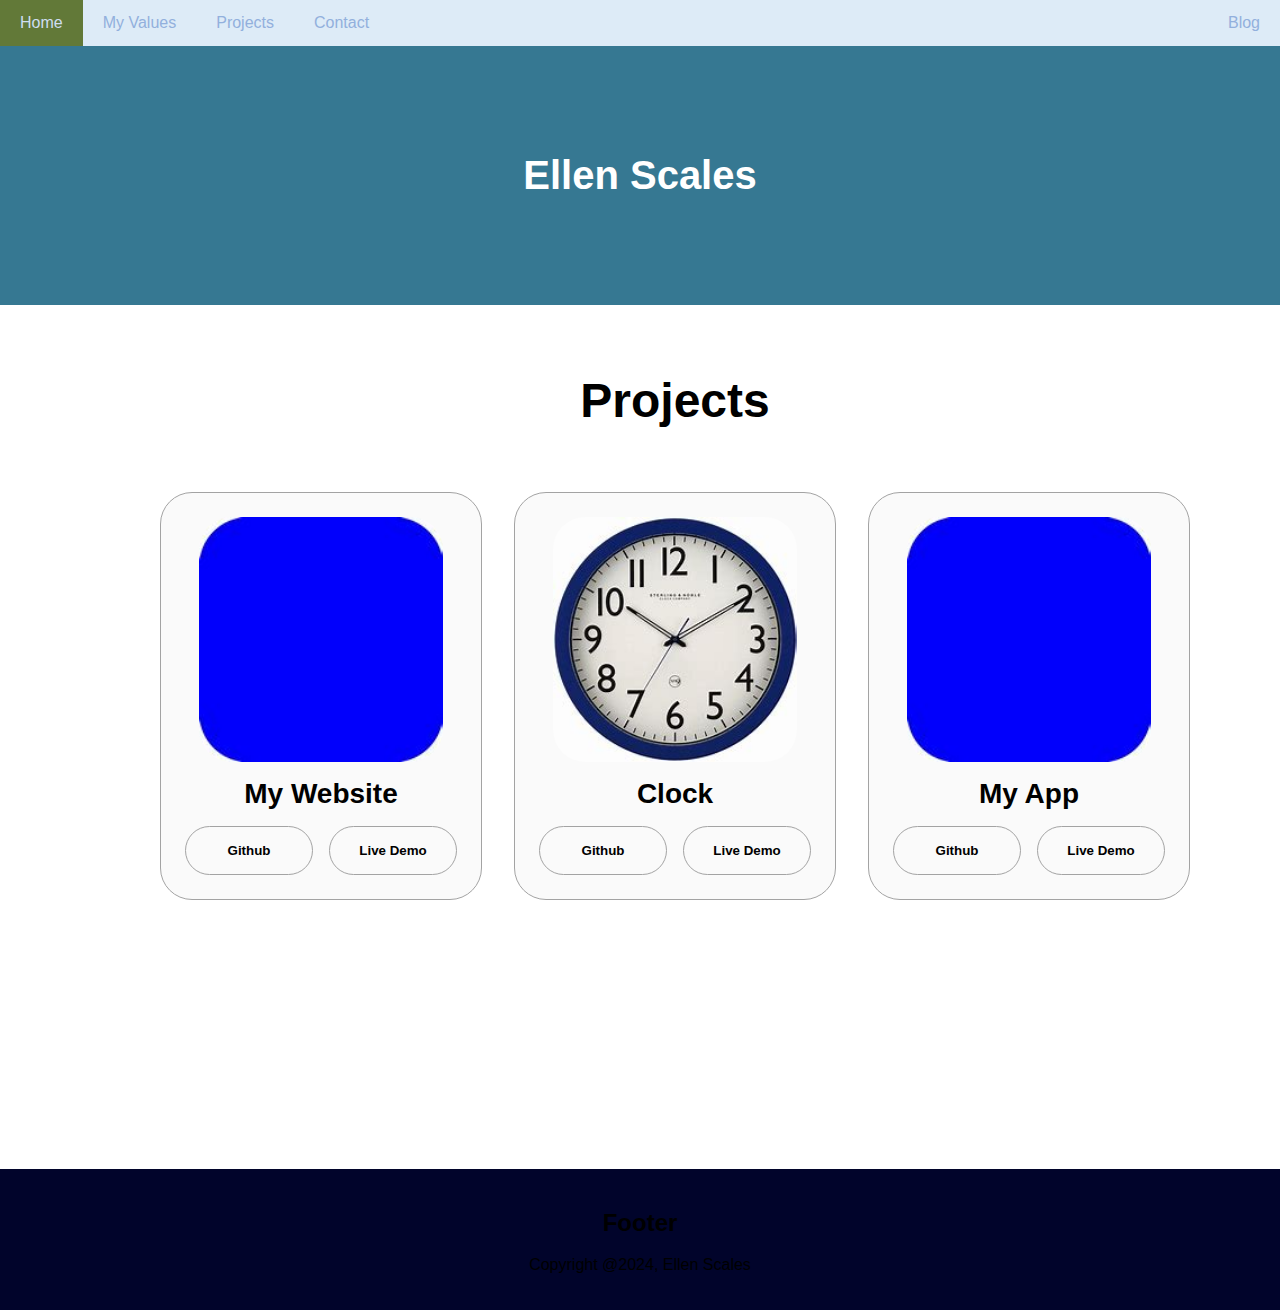
==== project.html @ f71c0705 "Completed website" ====
<!DOCTYPE html>
<html lang="en">
<head>
    <meta charset="UTF-8">
    <meta name="viewport" content="width=device-width, initial-scale=1.0">
    <link rel="stylesheet" href="./project.css">
    <title>My Projects</title>
</head>
<body>
    <div class="navbar">
        <a href="./index.html">Home</a>
        <a href="./values.html">My Values</a>
        <a href="./project.html">Projects</a>
        <a href="./contact.html">Contact</a>
        <a href="#" class="right">Blog</a>
    </div>
    
    <div class="header">
        <h1>Ellen Scales</h1>
    </div>

    <div class="section-container">

    <section id="projects">
        <h1 class="title">Projects</h1>
        <div class="experience-details-container">
          <div class="about-containers">
            <div class="details-container color-container">
              <div class="article-container">
                <img src="blue.jpg" alt="Project 1" class="project-img" />
              </div>
              <h2 class="experience-sub-title project-title">My Website</h2>
              <div class="btn-container">
                <button class="btn btn-color-2 project-btn" onclick="location.href='#'">
                  Github
                </button>
                <button class="btn btn-color-2 project-btn" onclick="location.href='#'">
                  Live Demo
                </button>
              </div>
            </div>
            <div class="details-container color-container">
              <div class="article-container">
                <img src="clock.jpg" alt="Project 2" class="project-img" />
              </div>
              <h2 class="experience-sub-title project-title">Clock</h2>
              <div class="btn-container">
                <button class="btn btn-color-2 project-btn" onclick="location.href='#'">
                  Github
                </button>
                <button class="btn btn-color-2 project-btn" onclick="location.href='#'">
                  Live Demo
                </button>
              </div>
            </div>
            <div class="details-container color-container">
              <div class="article-container">
                <img src="blue.jpg" alt="Project 3" class="project-img" />
              </div>
              <h2 class="experience-sub-title project-title">My App</h2>
              <div class="btn-container">
                <button class="btn btn-color-2 project-btn" onclick="location.href='#'">
                  Github
                </button>
                <button class="btn btn-color-2 project-btn" onclick="location.href='#'">
                  Live Demo
                </button>
              </div>
            </div>
          </div>
        </div>
       
      </section>

    </div>

    <div class="footer">
        <h2>Footer</h2>
        <p>
          Copyright @2024, Ellen Scales
        </p>
      </div>
</body>
</html>
---- project.css ----
* {
    box-sizing: border-box;
  }
  
  body {
    font-family: "Poppins", sans-serif;
    margin: 0;
  }
  


/* Header/logo Title */
.header {
    padding: 80px;
    text-align: center;
    background: #367892;
    color: white;
  }
  
  /* Increase the font size of the heading */
  .header h1 {
    font-size: 40px;
  }
  
  /* Style the top navigation bar */
  .navbar {
    overflow: hidden;
    background-color:  rgb(221, 235, 247);
  }
  
  /* Style the navigation bar links */
  .navbar a {
    float: left;
    display: block;
    color: rgb(146, 176, 221);
    text-align: center;
    padding: 14px 20px;
    text-decoration: none;
  }
  
  /* Right-aligned link */
  .navbar a.right {
    float: right;
  }
  
  /* Change color on hover */
  .navbar a:hover {
    background-color: rgb(98, 121, 56);
    color: rgb(207, 222, 241);
  }
  

/* SECTIONS */

section {
    padding-top: 4vh;
    height: 96vh;
    margin: 0 10rem;
    box-sizing: border-box;
    min-height: fit-content;
  }
  
  .section-container {
    display: flex;
    /* width: 400px; */
    /* height: 1000px; */
  }
  
  /* PROFILE SECTION */
  
  #profile {
    display: flex;
    justify-content: center;
    gap: 5rem;
    height: 80vh;
  }
  
  .section__pic-container {
    display: flex;
    height: 400px;
    width: 400px;
    margin: auto 0;
  }
  
  .section__text {
    align-self: center;
    text-align: center;
  }
  
  .section__text p {
    font-weight: 600;
  }
  
  .section__text__p1 {
    text-align: center;
  }
  
  .section__text__p2 {
    font-size: 1.75rem;
    margin-bottom: 1rem;
  }
  
  .title {
    font-size: 3rem;
    text-align: center;
  }
  
  #socials-container {
    display: flex;
    justify-content: center;
    margin-top: 1rem;
    gap: 1rem;
  }
  
  /* ICONS */
  
  .icon {
    cursor: pointer;
    height: 2rem;
  }
  
  /* BUTTONS */
  
  .btn-container {
    display: flex;
    justify-content: center;
    gap: 1rem;
  }
  
  .btn {
    font-weight: 600;
    transition: all 300ms ease;
    padding: 1rem;
    width: 8rem;
    border-radius: 2rem;
  }
  
  .btn-color-1,
  .btn-color-2 {
    border: rgb(53, 53, 53) 0.1rem solid;
  }
  
  .btn-color-1:hover,
  .btn-color-2:hover {
    cursor: pointer;
  }
  
  .btn-color-1,
  .btn-color-2:hover {
    background: rgb(53, 53, 53);
    color: white;
  }
  
  .btn-color-1:hover {
    background: rgb(0, 0, 0);
  }
  
  .btn-color-2 {
    background: none;
  }
  
  .btn-color-2:hover {
    border: rgb(255, 255, 255) 0.1rem solid;
  }
  
  .btn-container {
    gap: 1rem;
  }
  
  /* ABOUT SECTION */
  
  #about {
    position: relative;
  }
  
  .about-containers {
    gap: 2rem;
    margin-bottom: 2rem;
    margin-top: 2rem;
  }
  
  .about-details-container {
    justify-content: center;
    flex-direction: column;
  }
  
  .about-containers,
  .about-details-container {
    display: flex;
    /* height: 200px; */
  }
  
  .about-pic {
    border-radius: 2rem;
  }
  
  .arrow {
    position: absolute;
    right: -5rem;
    bottom: 2.5rem;
  }
  
  .details-container {
    padding: 1.5rem;
    flex: 1;
    background: white;
    border-radius: 2rem;
    border: rgb(53, 53, 53) 0.1rem solid;
    border-color: rgb(163, 163, 163);
    text-align: center;
  }
  
  .section-container {
    gap: 4rem;
    height: 80%;
  }
  
  .section__pic-container {
    height: 400px;
    width: 400px;
    margin: auto 0;
  }
  
  /* EXPERIENCE SECTION */
  
  #experience {
    position: relative;
  }
  
  .experience-sub-title {
    color: rgb(85, 85, 85);
    font-weight: 600;
    font-size: 1.75rem;
    margin-bottom: 2rem;
  }
  
  .experience-details-container {
    display: flex;
    justify-content: center;
    flex-direction: column;
  }
  
  .article-container {
    display: flex;
    text-align: initial;
    flex-wrap: wrap;
    flex-direction: row;
    gap: 2.5rem;
    justify-content: space-around;
  }
  
  article {
    display: flex;
    width: 10rem;
    justify-content: space-around;
    gap: 0.5rem;
  }
  
  article .icon {
    cursor: default;
  }
  
  /* PROJECTS SECTION */
  
  #projects {
    position: relative;
  }
  
  .color-container {
    border-color: rgb(163, 163, 163);
    background: rgb(250, 250, 250);
  }
  
  .project-img {
    border-radius: 2rem;
    width: 90%;
    height: 90%;
  }
  
  .project-title {
    margin: 1rem;
    color: black;
  }
  
  .project-btn {
    color: black;
    border-color: rgb(163, 163, 163);
  }
  

  /* Footer */
  .footer {
    padding: 20px;
    text-align: center;
    background: #01042b;
  }



  @media screen and (max-width: 780px) {
   
    .about-containers,
  .contact-info-upper-container,
  .btn-container {
    flex-wrap: wrap;
  }
  .title {
    font-size: 2rem;
  }

  #experience,
  .experience-details-container {
    margin-top: 2rem;
  }
  section,
  .section-container {
    height: fit-content;
  }
  section {
    margin: 0 5%;
  }
  .section__pic-container {
    width: 275px;
    height: 275px;
    margin: 0 auto 2rem;
  }
  .about-containers {
    margin-top: 0;
  }
  }

  @media screen and (max-width: 400px) {
    .navbar a {
      float: none;
      width: 100%;
    }
  }
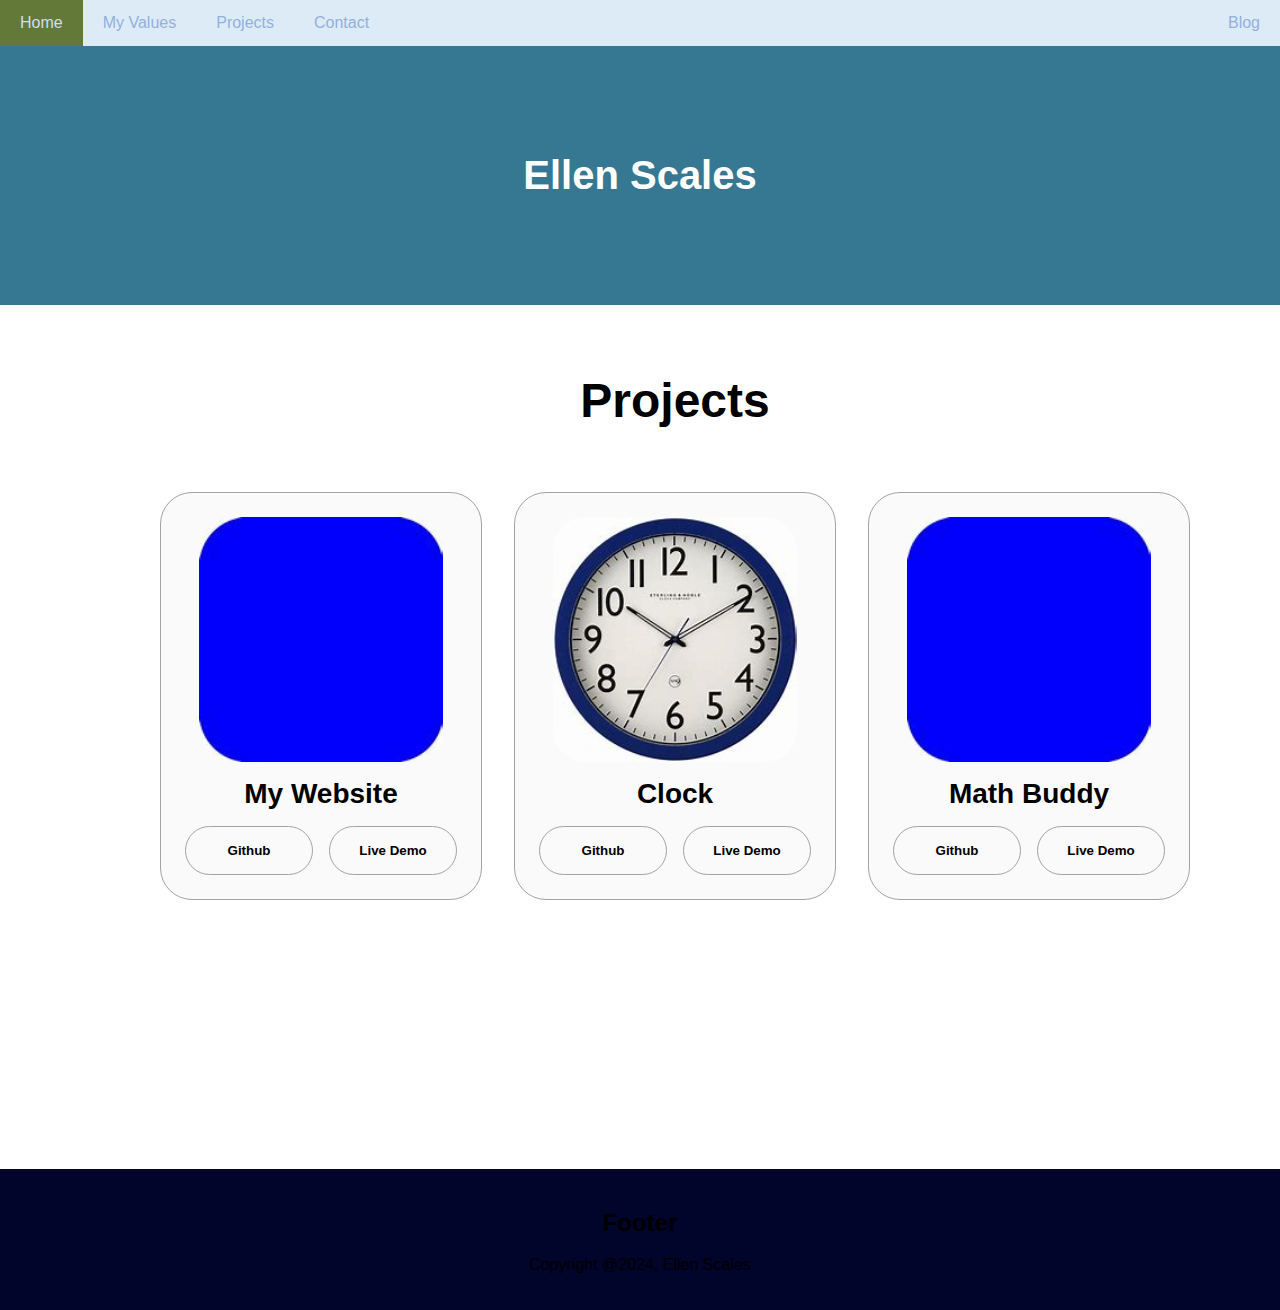
==== commit d33ab0ef: "new links" ====
--- a/project.html
+++ b/project.html
@@ -14,7 +14,7 @@
         <a href="./contact.html">Contact</a>
         <a href="#" class="right">Blog</a>
     </div>
-    
+    <!--adding the header  -->
     <div class="header">
         <h1>Ellen Scales</h1>
     </div>
@@ -45,10 +45,10 @@
               </div>
               <h2 class="experience-sub-title project-title">Clock</h2>
               <div class="btn-container">
-                <button class="btn btn-color-2 project-btn" onclick="location.href='#'">
+                <button class="btn btn-color-2 project-btn" onclick="location.href= 'https://github.com/EllenScales19/clock'">
                   Github
                 </button>
-                <button class="btn btn-color-2 project-btn" onclick="location.href='#'">
+                <button class="btn btn-color-2 project-btn" onclick="location.href= 'https://ellenscales19.github.io/clock/'">
                   Live Demo
                 </button>
               </div>
@@ -57,12 +57,12 @@
               <div class="article-container">
                 <img src="blue.jpg" alt="Project 3" class="project-img" />
               </div>
-              <h2 class="experience-sub-title project-title">My App</h2>
+              <h2 class="experience-sub-title project-title">Math Buddy</h2>
               <div class="btn-container">
-                <button class="btn btn-color-2 project-btn" onclick="location.href='#'">
+                <button class="btn btn-color-2 project-btn" onclick="location.href='https://github.com/EllenScales19/mathbuddy'">
                   Github
                 </button>
-                <button class="btn btn-color-2 project-btn" onclick="location.href='#'">
+                <button class="btn btn-color-2 project-btn" onclick="location.href='https://ellenscales19.github.io/mathbuddy/'">
                   Live Demo
                 </button>
               </div>
--- a/project.css
+++ b/project.css
@@ -17,7 +17,8 @@
     color: white;
   }
   
-  /* Increase the font size of the heading */
+  /* Increase the font size of the heading 
+  comment */
   .header h1 {
     font-size: 40px;
   }
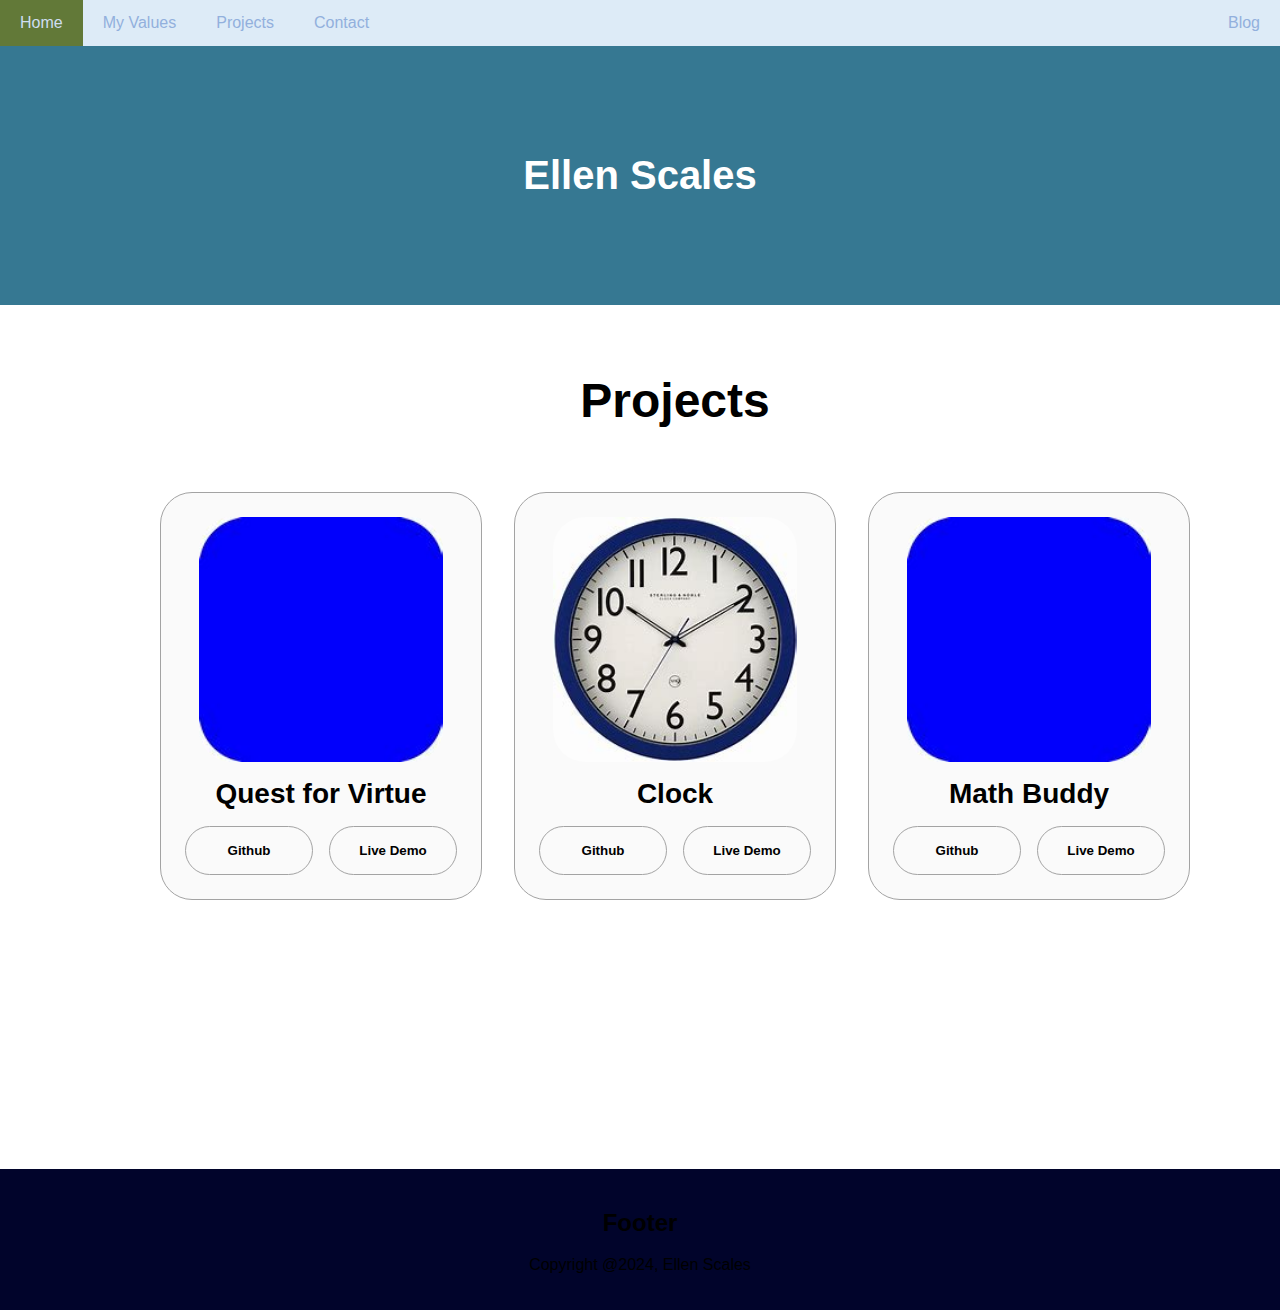
==== commit ce6fb34d: "new link" ====
--- a/project.html
+++ b/project.html
@@ -29,12 +29,12 @@
               <div class="article-container">
                 <img src="blue.jpg" alt="Project 1" class="project-img" />
               </div>
-              <h2 class="experience-sub-title project-title">My Website</h2>
+              <h2 class="experience-sub-title project-title">Quest for Virtue</h2>
               <div class="btn-container">
-                <button class="btn btn-color-2 project-btn" onclick="location.href='#'">
+                <button class="btn btn-color-2 project-btn" onclick="location.href='https://github.com/Quest-for-Virtue'">
                   Github
                 </button>
-                <button class="btn btn-color-2 project-btn" onclick="location.href='#'">
+                <button class="btn btn-color-2 project-btn" onclick="location.href='https://universaltruth01.github.io/QuestForVirtue/'">
                   Live Demo
                 </button>
               </div>
